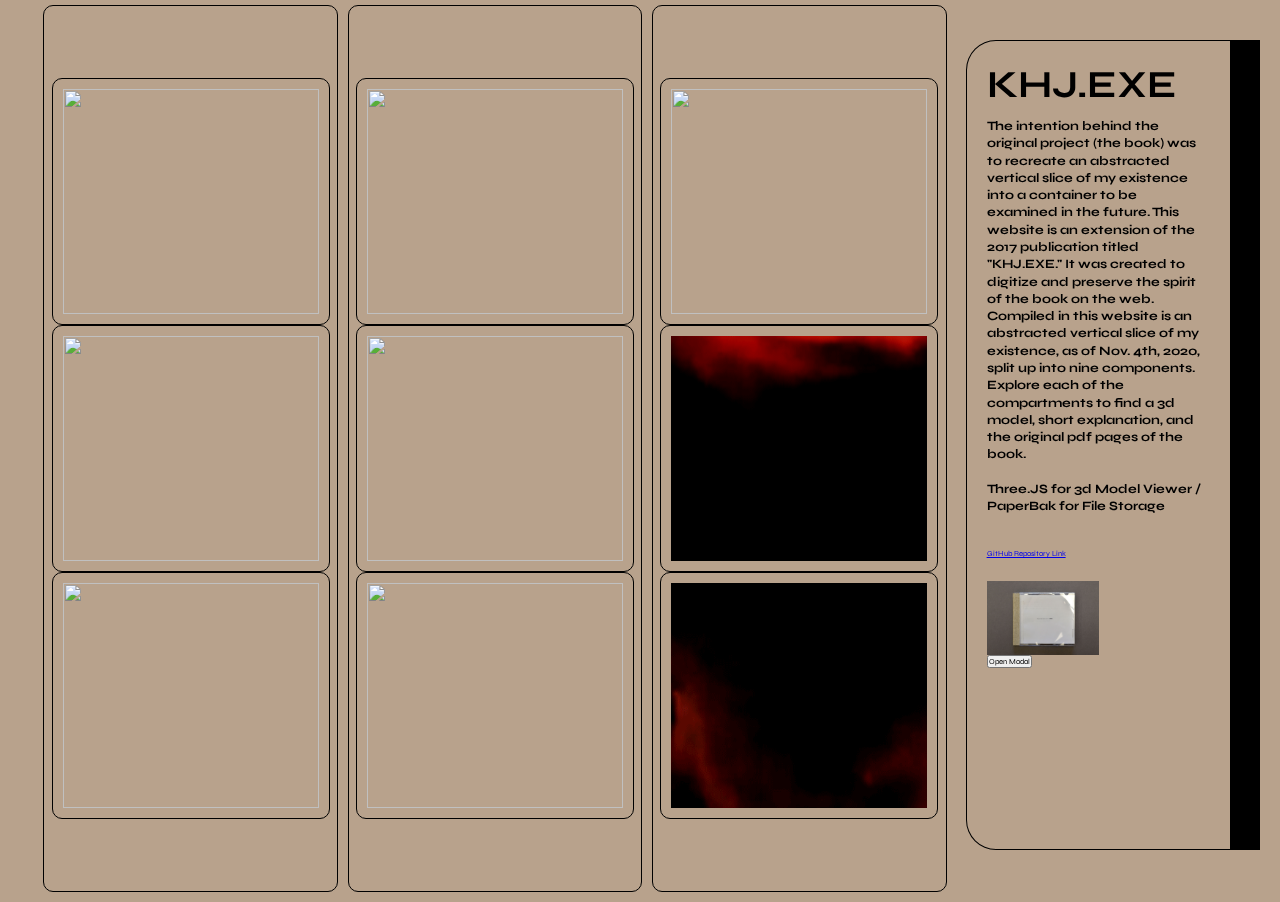
==== index.html @ 04188d34 "1st" ====
<!DOCTYPE html>
<html>
    
    <head>
        
        <meta charset="utf-8">
        <meta http-equiv="X-UA-Compatible" content="IE=edge">
        <meta name="viewport" content="width=device-width, initial-scale=1.0">
        <meta name="description" content="WEB'S DESIGN">
        <meta name="FIN" content="EXPERIMENTALONLINE">
        <title>KHJ.EXE</title>
        <meta name="description" content="Conversation">
        <link rel="stylesheet" href="style.css">
        <link href="https://fonts.googleapis.com/css2?family=Syne:wght@600&display=swap" rel="stylesheet">
        <script src="<https://ajax.googleapis.com/ajax/libs/jquery/3.5.1/jquery.min.js>"></script>
    </head>
    
    <body>

       
    <div class="spacer"></div>
        
    <!-- window container-->
    <div class="windowcontainer">
        <!-- card containers -->
        <div class="container">
            <div class="box">
                <div class="imgBx">
                    <a href="Object_01.html" target="_blank">
                    <img class="static" src="images/tile1.gif"><img class="active" src="images/ears2.gif">
                    </a>
                </div>
                <div class="contentBx">
                    <h2>EARS</h2>
                    <p>Frequencies / Tremors</p>
                </div>
            </div>
        </div>
        <div class="container">
            <div class="box">
                <div class="imgBx">
                   <a href="Object_04.html" target="_blank">
                   <img class="static" src="images/tile4.gif"><img class="active" src="images/hand2.gif">
                   </a>
                </div>
                <div class="contentBx">
                    <h2>HAND</h2>
                    <p>Feel / Textures</p>
                </div>
            </div>
        </div>
        <div class="container">
            <div class="box">
                <div class="imgBx">
                    <a href="Object_07.html" target="_blank">
                    <img class="static" src="images/tile7.gif"><img class="active" src="images/feet.gif">
                    </a>
                </div>
                <div class="contentBx">
                    <h2>FEET</h2>
                    <p>Pedest / Locomo</p>
                </div>
            </div>
        </div>
    </div>
        
    <!-- window container-->
    <div class="windowcontainer">
        <!-- card containers -->
        <div class="container">
            <div class="box">
                <div class="imgBx">
                    <a href="Object_02.html" target="_blank">
                    <img class="static" src="images/tile2.gif"><img class="active" src="images/brain2.gif">
                    </a>
                </div>
                <div class="contentBx">
                    <h2>BRAIN</h2>
                    <p>Foundations / Structure</p>
                </div>
            </div>
        </div>
        <div class="container">
            <div class="box">
                <div class="imgBx"t>
                    <img class="static" src="images/tile5.gif"><img class="active" src="images/spine2.gif">
                </div>
                <div class="contentBx">
                    <h2>SPINE</h2>
                    <p>Pressure / Gravity</p>
                </div>
            </div>
        </div>
        <div class="container">
            <div class="box">
                <div class="imgBx">
                    <a href="Object_08.html" target="_blank">
                    <img class="static" src="images/tile8.gif"><img class="active" src="images/knees.gif">
                    </a>
                    
                </div>
                <div class="contentBx">
                    <h2>KNEES</h2>
                    <p>Ergonimics / Etiquette</p>
                </div>
            </div>
        </div>
    </div>
        
    <!-- window container-->
    <div class="windowcontainer">
        <!-- card containers -->
        <div class="container">
            <div class="box">
                <div class="imgBx">
                    <a href="Object_03.html" target="_blank">
                    <img class="static" src="images/tile3.gif"><img class="active" src="images/eyes2.gif">
                    </a>
                </div>
                <div class="contentBx">
                    <h2>EYES</h2>
                    <p>Position / System</p>
                </div>
            </div>
        </div>
        <div class="container">
            <div class="box">
                <div class="imgBx"t>
                    <a href="Object_06.html" target="_blank">
                    <img class="static" src="images/tile6.gif"><img class="active" src="images/cardio2.gif">
                    </a>
                </div>
                <div class="contentBx">
                    <h2>CARDIO</h2>
                    <p>Breathe / Cadence</p>
                </div>
            </div>
        </div>
        <div class="container">
            <div class="box">
                <div class="imgBx">
                    
                    <img class="static" src="images/tile9.gif"><img class="active" src="images/digestion.gif">
                    
                </div>
                <div class="contentBx">
                    <h2>DIGESTION</h2>
                    <p>Nutrient / Drive</p>
                </div>
            </div>
        </div>
    </div>
    
    <!-- Rightside Project Descriptions -->
    <div class= "textcontainer">
        <div class= "projtitle">
            <h1>KHJ.EXE</h1>    
        </div>
        <div class= "projdescription">
            <h3>The intention behind the original project (the book) was to recreate an abstracted  vertical slice of my existence into a container to be examined in the future. This website is an extension of the 2017 publication titled "KHJ.EXE." It was created to digitize and preserve the spirit of the book on the web. Compiled in this website is an abstracted vertical slice of my existence, as of Nov. 4th, 2020, split up into nine components. Explore each of the compartments to find a 3d model, short explanation, and the original pdf pages of the book. 
            <br>
            <br>    
            Three.JS for 3d Model Viewer / PaperBak for File Storage    
            </h3>
            <br>
            <a href="https://github.com/JOO-K/ConversationWeb">GitHub Repository Link</a>
        </div>
        <div class="original" data-tilt data-tilt-full-page-listening data-tilt data-tilt-reverse="true"x   >
            <img src="images/original.jpeg">
        </div>
        
        
        <!-- Trigger/Open The Modal -->
            <button id="myBtn">Open Modal</button>
            <div id="myModal" class="modal">
              <div class="modal-content">
                <span class="close">&times;</span>
                <video controls autoplay>
                    <source src="videos/KNEES.mp4" type="video/mp4">
                </video>
              </div>
            </div>
        
        
    </div> 
        
    <script type="text/javascript" src="js/Modal.js"></script>
    
    <!-- tilt.js -->
    <script type="text/javascript" src="js/vanilla-tilt.js"></script>
    <script type="text/javascript">
	       VanillaTilt.init(document.querySelectorAll(".box"), {
               reverse: true,
               max: 30,
               speed: 1000,
               perspective: 600,
               scale: 1.2
	       });
    </script>
        
    </body>
---- style.css ----
*{
    margin: 0;
    padding: 0;
    box-sizing: border-box;
    font-family: "syne";
    font-size: .6vw;
}

body{
    display: inline-block;
    justify-content: center;
    align-items: center;
    min-height: 100vh;
    background-color: #b8a28c;
    cursor: crosshair;
    overflow: hidden;
    margin: 0;
}

.spacer{
    width: 3vw;
    height: 100vh;
    float: left;
    display: flex;
    justify-content: center;
    align-items: center;
    flex-direction: column;
    padding-left: 0px;
}



.windowcontainer{
    width: 23vw;
    height: 98.5vh;
    float: left;
    display: flex;
    justify-content: center;
    align-items: center;
    flex-direction: column;
    border-style: solid;
    border-width: thin;
    border-radius: 10px;
    margin: 5px;
    
}

.container{
    position: relative;
    display: flex;
    justify-content: center;
    align-items: center;
    flex-direction: column;
    transform-style: preserve-3d;
    border-style: solid;
    border-width: 1px 1px 1px 1px;
    border-radius: 10px;
    padding: 0px 10px 0px 10px; 
}

.container .box{
    position: relative;
    width: 20vw;
    height: 25vh;
    margin: 10px 0;
    transform-style: preserve-3d;
    padding: 0px;
    
}

.container .box:hover{
    box-shadow: 0px 0px 80px rgba(250,0,0,0.4);
    z-index: 10;
}

.container .box .imgBx{
    position: absolute;
    top: 0;
    left: 0;
    width: 100%;
    height: 100%;
}

img{
    width: 100%;
    height: 100%;
}

.container .box .contentBx{
    position: absolute;
    width: 27%;
    top: 8%;
    left: 25px;
    right: 50px;
    background: #fff;
    border-radius: 10px;
    transform: translateZ(20px) scaleY(0);
    padding:  10px 10px;
    transform-origin: top;
    transition: 0.1s;
    transform-style: preserve-3d;
    z-index: 0;
}

.container .box:hover .contentBx{
    transform: translateZ(40px) scaleY(1);
    z-index: 10;
}

.textcontainer{
    width: 23vw;
    height: 90vh;
    position: fixed;
    right: 20px;
    margin: 40px 0px 0px 40px;
    padding: 20px;
    border-style: solid;
    border-width: thin 30px thin thin;
    border-radius: 30px 0px 0px 30px;
    overflow: hidden;
}

.textcontainer .projtitle{
    width: 23vw;
    padding: 0 0 10px 0;
}

.textcontainer .projtitle h1{
   font-size: 3vw;
}

.textcontainer .projdescription{
    padding: 0 0 20px 0;
    font-size: 1.5vw;
    hyphens: auto;
}

.textcontainer .projdescription h3{
    font-size: 1vw;
    line-height: 1.35vw;
}

.textcontainer .original{
    position: relative;
    display: flex;
    justify-content: center;
    align-items: center;
    width: 50%;
}

.scene,
canvas {
  position: absolute;
  width: 100%;
  height: 100%;
}

.static {
  position:absolute;
  background: #b8a28c;
}

.static:hover {
  opacity:0;
}


iframe{
  position: absolute;
  right: 0px;
  width:20vw;
  height: 100vh;
    
}

#info {
	position: absolute;
	top: 15px;
    left: 15px;
	width: 25%;
	z-index: 100;
	display:block;
}

#info h1{
	font-family: "syne";
    font-size: 15px;
    line-height: 22px;
}

#info h2{
	font-family: "syne";
    font-size: 12px;
    
}

audio{
    position: absolute;
    bottom: 15px;
    left: 15px;
    z-index: 10;
}


/* The Modal (background) */
.modal {
  display: none; /* Hidden by default */
  position: fixed; /* Stay in place */
  z-index: 1; /* Sit on top */
  left: 0;
  top: 0;
  width: 100%; /* Full width */
  height: 100%; /* Full height */
  overflow: hidden;
  background-color: rgb(0,0,0); /* Fallback color */
  background-color: rgba(0,0,0,0.4); /* Black w/ opacity */
}

/* Modal Content/Box */
.modal-content {
  background-color: #fefefe;
  margin:  5% auto;
  padding: 20px;
  border-radius: 20px;
  width: 50%; /* Could be more or less, depending on screen size */
      
}

/* The Close Button */
.close {
  color: #aaa;
  float: right;
  font-size: 28px;
  font-weight: bold;
}

.close:hover,
.close:focus {
  color: black;
  text-decoration: none;
  cursor: pointer;
}
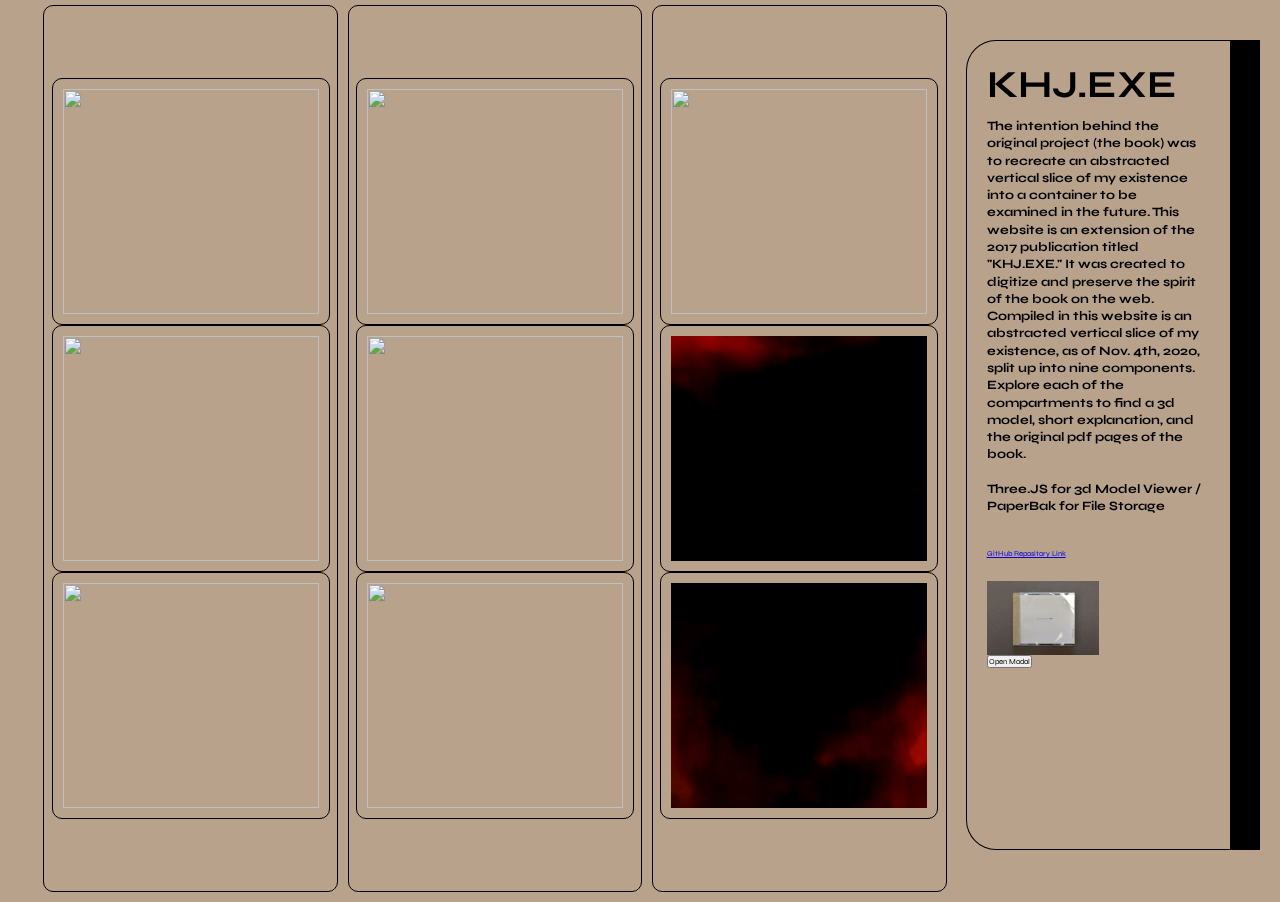
==== commit 4441160c: "2nd" ====
--- a/index.html
+++ b/index.html
@@ -175,7 +175,7 @@
             <div id="myModal" class="modal">
               <div class="modal-content">
                 <span class="close">&times;</span>
-                <video controls autoplay>
+                <video controls>
                     <source src="videos/KNEES.mp4" type="video/mp4">
                 </video>
               </div>
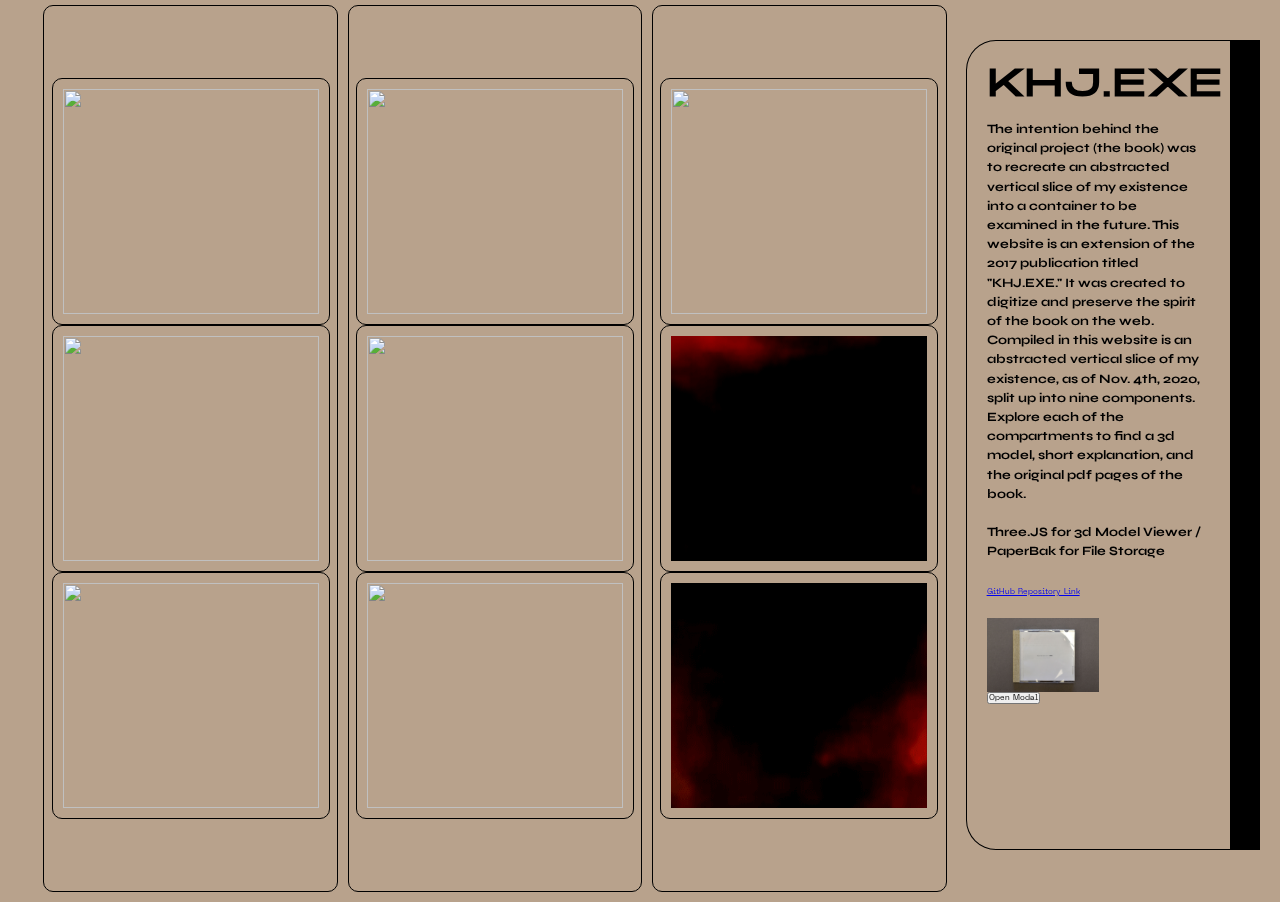
==== commit 7202d23e: "commit15" ====
--- a/index.html
+++ b/index.html
@@ -26,7 +26,7 @@
         <div class="container">
             <div class="box">
                 <div class="imgBx">
-                    <a href="Object_01.html" target="_blank">
+                    <a href="Object_01.html" target="_self">
                     <img class="static" src="images/tile1.gif"><img class="active" src="images/ears2.gif">
                     </a>
                 </div>
@@ -39,7 +39,7 @@
         <div class="container">
             <div class="box">
                 <div class="imgBx">
-                   <a href="Object_04.html" target="_blank">
+                   <a href="Object_04.html" target="_self">
                    <img class="static" src="images/tile4.gif"><img class="active" src="images/hand2.gif">
                    </a>
                 </div>
@@ -52,7 +52,7 @@
         <div class="container">
             <div class="box">
                 <div class="imgBx">
-                    <a href="Object_07.html" target="_blank">
+                    <a href="Object_07.html" target="_self">
                     <img class="static" src="images/tile7.gif"><img class="active" src="images/feet.gif">
                     </a>
                 </div>
@@ -70,7 +70,7 @@
         <div class="container">
             <div class="box">
                 <div class="imgBx">
-                    <a href="Object_02.html" target="_blank">
+                    <a href="Object_02.html" target="_self">
                     <img class="static" src="images/tile2.gif"><img class="active" src="images/brain2.gif">
                     </a>
                 </div>
@@ -94,7 +94,7 @@
         <div class="container">
             <div class="box">
                 <div class="imgBx">
-                    <a href="Object_08.html" target="_blank">
+                    <a href="Object_08.html" target="_self">
                     <img class="static" src="images/tile8.gif"><img class="active" src="images/knees.gif">
                     </a>
                     
@@ -113,7 +113,7 @@
         <div class="container">
             <div class="box">
                 <div class="imgBx">
-                    <a href="Object_03.html" target="_blank">
+                    <a href="Object_03.html" target="_self">
                     <img class="static" src="images/tile3.gif"><img class="active" src="images/eyes2.gif">
                     </a>
                 </div>
@@ -126,7 +126,7 @@
         <div class="container">
             <div class="box">
                 <div class="imgBx"t>
-                    <a href="Object_06.html" target="_blank">
+                    <a href="Object_06.html" target="_self">
                     <img class="static" src="images/tile6.gif"><img class="active" src="images/cardio2.gif">
                     </a>
                 </div>
@@ -139,8 +139,10 @@
         <div class="container">
             <div class="box">
                 <div class="imgBx">
+                    <a href="Object_09.html" target="_self">
+                    <img class="static" src="images/tile9.gif"><img class="active" src="images/digestion.gif">
+                    </a>
                     
-                    <img class="static" src="images/tile9.gif"><img class="active" src="images/digestion.gif">
                     
                 </div>
                 <div class="contentBx">
@@ -180,7 +182,6 @@
                 </video>
               </div>
             </div>
-        
         
     </div> 
         
--- a/style.css
+++ b/style.css
@@ -2,7 +2,7 @@
     margin: 0;
     padding: 0;
     box-sizing: border-box;
-    font-family: "syne";
+    font-family: "NeueMachina";
     font-size: .6vw;
 }
 
@@ -15,6 +15,21 @@
     cursor: crosshair;
     overflow: hidden;
     margin: 0;
+}
+
+@font-face {
+    font-family: Cirka;
+    src: url("fonts/Cirka-Light.otf") format("opentype");
+}
+
+@font-face {
+    font-family: MonumentExtended;
+    src: url("fonts/MonumentExtended-Regular.otf") format("opentype");
+}
+
+@font-face {
+    font-family: NeueMachina;
+    src: url("fonts/NeueMachina-Regular.otf") format("opentype");
 }
 
 .spacer{
@@ -127,6 +142,7 @@
 
 .textcontainer .projtitle h1{
    font-size: 3vw;
+   font-family: "MonumentExtended";
 }
 
 .textcontainer .projdescription{
@@ -137,7 +153,8 @@
 
 .textcontainer .projdescription h3{
     font-size: 1vw;
-    line-height: 1.35vw;
+    line-height: 1.5vw;
+    font-family: "syne";
 }
 
 .textcontainer .original{
@@ -165,33 +182,52 @@
 }
 
 
-iframe{
-  position: absolute;
-  right: 0px;
-  width:20vw;
-  height: 100vh;
-    
+.rightnav{
+ width: 25vw;
+ height: 100vh;
+ position: absolute;
+ right: 1vw;
+ overflow: scroll;
+ overflow-x: hidden;
+}
+
+::-webkit-scrollbar {
+    width: 0px;  /* Remove scrollbar space */
+    background: transparent;  /* Optional: just make scrollbar invisible */
 }
 
 #info {
 	position: absolute;
 	top: 15px;
     left: 15px;
-	width: 25%;
 	z-index: 100;
 	display:block;
 }
 
 #info h1{
-	font-family: "syne";
-    font-size: 15px;
-    line-height: 22px;
+	font-family: "Cirka";
+    font-size: 13em;
+    line-height: 20vh;
+    letter-spacing: 0px;
 }
 
 #info h2{
 	font-family: "syne";
     font-size: 12px;
-    
+}
+
+#info h3{
+	font-family: "syne";
+    font-size: 15px;
+    line-height: 20px;
+}
+
+#info h4{
+	font-family: "Cirka";
+    font-size: 6vh;
+    line-height: 6vh;
+    text-decoration: none; 
+    color:#000;
 }
 
 audio{
@@ -241,15 +277,60 @@
   cursor: pointer;
 }
 
-
-
-
-
-
-
-
-
-
-
-
-
+.loader-wrapper {
+  width: 100%;
+  height: 100%;
+  position: absolute;
+  top: 0;
+  left: 0;
+  background-color: #232730;
+  display:flex;
+  justify-content: center;
+  align-items: center;
+  z-index: 99999;
+  padding-right: 10px;
+}
+
+.loader {
+  display: inline-block;
+  width: 30px;
+  height: 30px;
+  position: relative;
+  border: 4px solid #Fff;
+  animation: loader 2s infinite ease;
+}
+
+.loader-inner {
+  vertical-align: top;
+  display: inline-block;
+  width: 100%;
+  background-color: #fff;
+  animation: loader-inner 2s infinite ease-in;
+}
+@keyframes loader {
+  0% { transform: rotate(0deg);}
+  25% { transform: rotate(180deg);}
+  50% { transform: rotate(180deg);}
+  75% { transform: rotate(360deg);}
+  100% { transform: rotate(360deg);}
+}
+@keyframes loader-inner {
+  0% { height: 0%;}
+  25% { height: 0%;}
+  50% { height: 100%;}
+  75% { height: 100%;}
+  100% { height: 0%;}
+}
+
+
+
+
+
+
+
+
+
+
+
+
+
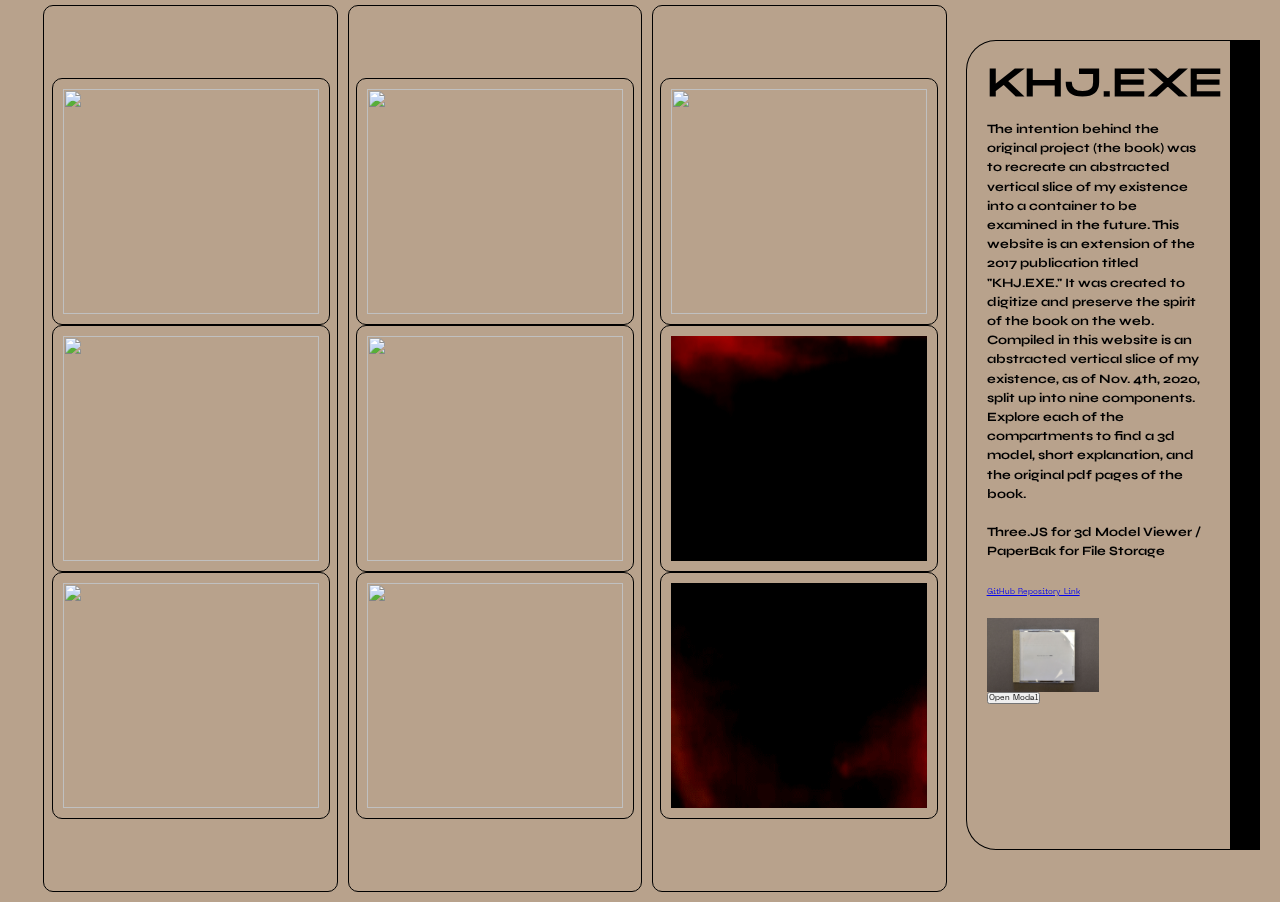
==== commit 6e0b0506: "commitalmost" ====
--- a/index.html
+++ b/index.html
@@ -83,7 +83,10 @@
         <div class="container">
             <div class="box">
                 <div class="imgBx"t>
+                    <a href="Object_05.html" target="_self">
                     <img class="static" src="images/tile5.gif"><img class="active" src="images/spine2.gif">
+                    </a>
+                    
                 </div>
                 <div class="contentBx">
                     <h2>SPINE</h2>
--- a/style.css
+++ b/style.css
@@ -209,6 +209,7 @@
     font-size: 13em;
     line-height: 20vh;
     letter-spacing: 0px;
+    padding-bottom: 30px;
 }
 
 #info h2{
@@ -297,7 +298,7 @@
   height: 30px;
   position: relative;
   border: 4px solid #Fff;
-  animation: loader 2s infinite ease;
+  animation: loader 3s infinite ease;
 }
 
 .loader-inner {
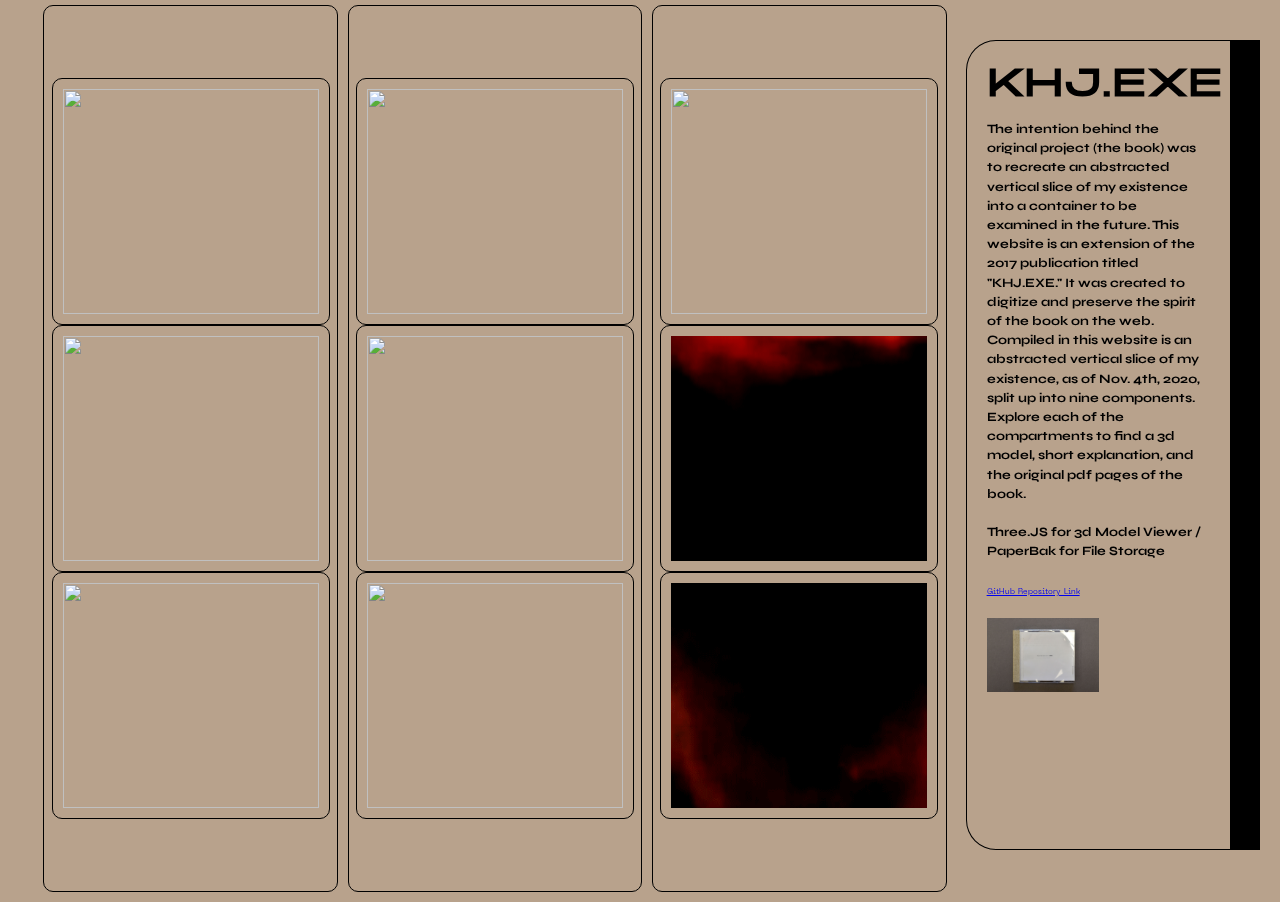
==== commit 03c4fbb4: "commited" ====
--- a/index.html
+++ b/index.html
@@ -175,16 +175,6 @@
         </div>
         
         
-        <!-- Trigger/Open The Modal -->
-            <button id="myBtn">Open Modal</button>
-            <div id="myModal" class="modal">
-              <div class="modal-content">
-                <span class="close">&times;</span>
-                <video controls>
-                    <source src="videos/KNEES.mp4" type="video/mp4">
-                </video>
-              </div>
-            </div>
         
     </div> 
         
--- a/style.css
+++ b/style.css
@@ -30,6 +30,16 @@
 @font-face {
     font-family: NeueMachina;
     src: url("fonts/NeueMachina-Regular.otf") format("opentype");
+}
+
+@font-face {
+    font-family: NeueWorld;
+    src: url("fonts/NeueWorld-Regular.otf") format("opentype");
+}
+
+@font-face {
+    font-family: Hatton;
+    src: url("fonts/Hatton-Medium.otf") format("opentype");
 }
 
 .spacer{
@@ -202,11 +212,12 @@
     left: 15px;
 	z-index: 100;
 	display:block;
+    padding-bottom: 20px;
 }
 
 #info h1{
-	font-family: "Cirka";
-    font-size: 13em;
+	font-family: "Hatton";
+    font-size: 10em;
     line-height: 20vh;
     letter-spacing: 0px;
     padding-bottom: 30px;
@@ -219,7 +230,7 @@
 
 #info h3{
 	font-family: "syne";
-    font-size: 15px;
+    font-size: 1.6em;
     line-height: 20px;
 }
 
